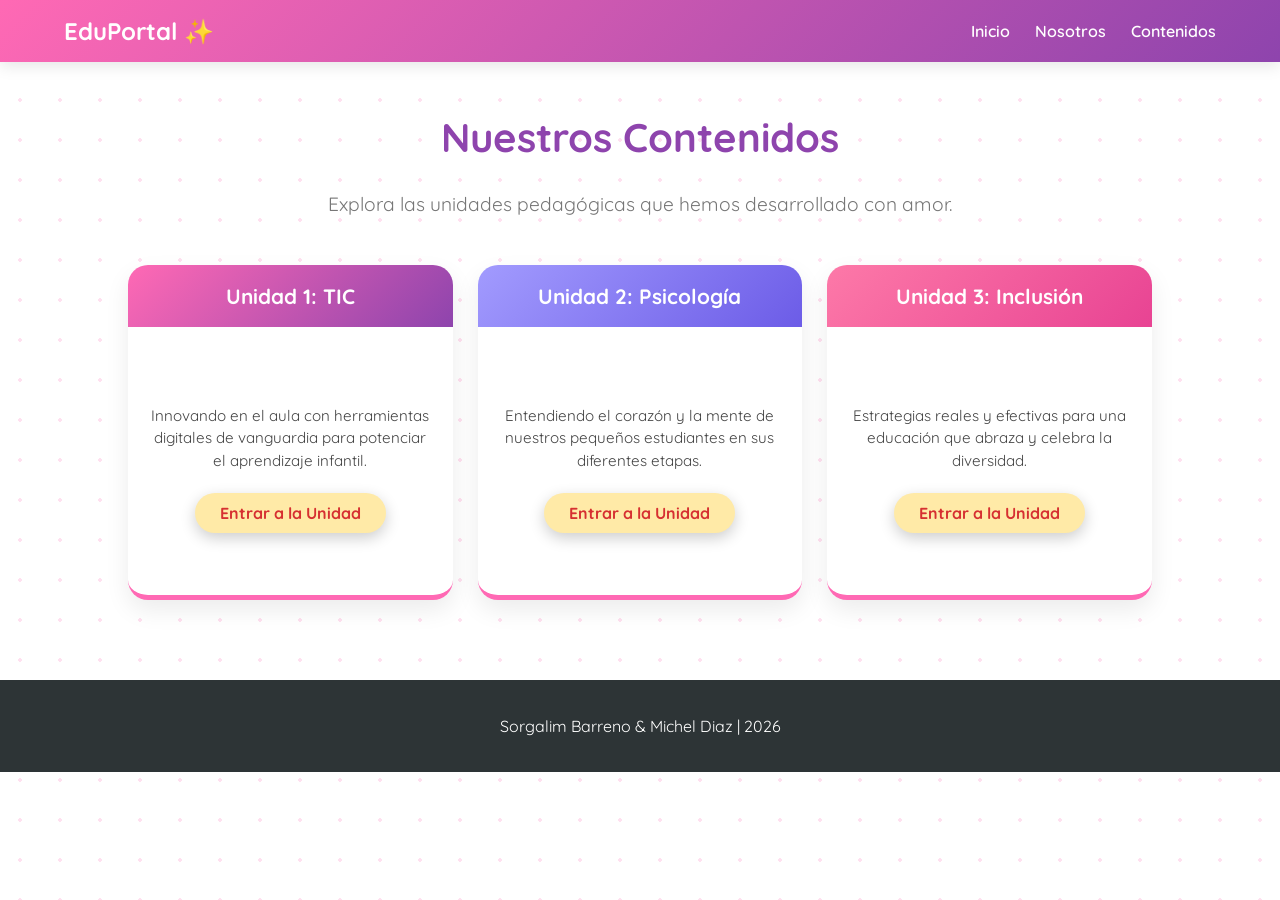
==== contenidos.html @ 18dfd0fa "Add files via upload" ====
<!DOCTYPE html>
<html lang="es">
<head>
    <meta charset="UTF-8">
    <title>Unidades Académicas - EduPortal</title>
    <link rel="stylesheet" href="css/styles.css">
    <link href="https://fonts.googleapis.com/css2?family=Quicksand:wght@400;700&display=swap" rel="stylesheet">
</head>
<body>
    <nav>
        <div class="logo">EduPortal ✨</div>
        <ul>
            <li><a href="index.html">Inicio</a></li>
            <li><a href="nosotros.html">Nosotros</a></li>
            <li><a href="contenidos.html">Contenidos</a></li>
        </ul>
    </nav>

    <section style="text-align:center; padding: 50px 20px 0;">
        <h2 class="section-title" style="margin-top:0;">Nuestros Contenidos</h2>
        <p style="font-size:1.2rem; color:#777;">Explora las unidades pedagógicas que hemos desarrollado con amor.</p>
    </section>

    <main class="grid-container">
        <!-- Unidad 1 -->
        <div class="card">
            <div class="card-header"><h3>Unidad 1: TIC</h3></div>
            <div class="card-body">
                <p>Innovando en el aula con herramientas digitales de vanguardia para potenciar el aprendizaje infantil.</p>
                <a href="unidades/unidad1.html" class="btn-main" style="padding:10px 25px; font-size:1rem;">Entrar a la Unidad</a>
            </div>
        </div>

        <!-- Unidad 2 -->
        <div class="card">
            <div class="card-header" style="background: linear-gradient(135deg, #a29bfe, #6c5ce7);">
                <h3>Unidad 2: Psicología</h3>
            </div>
            <div class="card-body">
                <p>Entendiendo el corazón y la mente de nuestros pequeños estudiantes en sus diferentes etapas.</p>
                <a href="unidades/unidad2.html" class="btn-main" style="padding:10px 25px; font-size:1rem;">Entrar a la Unidad</a>
            </div>
        </div>

        <!-- Unidad 3 -->
        <div class="card">
            <div class="card-header" style="background: linear-gradient(135deg, #fd79a8, #e84393);">
                <h3>Unidad 3: Inclusión</h3>
            </div>
            <div class="card-body">
                <p>Estrategias reales y efectivas para una educación que abraza y celebra la diversidad.</p>
                <a href="unidades/unidad3.html" class="btn-main" style="padding:10px 25px; font-size:1rem;">Entrar a la Unidad</a>
            </div>
        </div>
    </main>

    <footer>
        <p>Sorgalim Barreno & Michel Diaz | 2026</p>
    </footer>
</body>
</html>
---- css/styles.css ----
:root {
    --primary-pink: #ff69b4;
    --deep-purple: #8e44ad;
    --light-purple: #a29bfe;
    --gradient: linear-gradient(135deg, #ff69b4 0%, #8e44ad 100%);
    --bg-color: #fcf0f7;
    --white: #ffffff;
}

body {
    font-family: 'Quicksand', 'Poppins', sans-serif;
    margin: 0;
    /* Cambiamos a un fondo con un toque más rosado/lavanda pastel para que se note el cambio */
    background: linear-gradient(135deg, #fdf2f8 0%, #f3e8ff 100%); 
    /* Patrón de puntos un poco más oscuros para que sean visibles */
    background-image: radial-gradient(#ff69b433 2px, transparent 2px);
    background-size: 40px 40px;
    color: #444;
    min-height: 100vh;
}

/* Navbar con degradado */
nav {
    background: var(--gradient);
    padding: 1rem 5%;
    display: flex;
    justify-content: space-between;
    align-items: center;
    box-shadow: 0 4px 15px rgba(0,0,0,0.1);
}

.logo { color: white; font-size: 1.5rem; font-weight: bold; }

nav ul { display: flex; list-style: none; margin: 0; }
nav ul li { margin-left: 25px; }
nav ul li a { 
    color: white; 
    text-decoration: none; 
    font-weight: 600;
    transition: 0.3s;
}

nav ul li a:hover { color: #ffeaa7; }

/* Hero Section (Index) */
.hero {
    height: 80vh;
    display: flex;
    flex-direction: column;
    justify-content: center;
    align-items: center;
    text-align: center;
    background: url('https://www.transparenttextures.com/patterns/cubes.png'), var(--gradient);
    color: white;
    padding: 0 20px;
}

.hero h1 { font-size: 3.5rem; margin-bottom: 1rem; text-shadow: 2px 2px 4px rgba(0,0,0,0.2); }
.hero p { font-size: 1.2rem; max-width: 600px; margin-bottom: 2rem; }

/* Botón llamativo */
.btn-main {
    background: #ffeaa7;
    color: #d63031;
    padding: 15px 40px;
    border-radius: 50px;
    text-decoration: none;
    font-weight: bold;
    font-size: 1.2rem;
    box-shadow: 0 5px 15px rgba(0,0,0,0.2);
    transition: transform 0.3s;
}

.btn-main:hover { transform: scale(1.1); background: white; }

/* Grid de Unidades en contenidos.html */
.grid-container {
    padding: 30px 10%; /* Aumentamos el margen lateral para que las cartas sean menos anchas */
    display: grid;
    grid-template-columns: repeat(auto-fit, minmax(260px, 1fr)); /* Bajamos el min-width de 300 a 260 */
    gap: 25px;
}


.card {
    background: white;
    border-radius: 20px;
    overflow: hidden;
    box-shadow: 0 10px 25px rgba(0,0,0,0.08);
    border-bottom: 5px solid var(--primary-pink);
    transition: 0.3s;
    display: flex;
    flex-direction: column;
    /* Reducimos de 380px a 330px (aprox 10-12% menos) */
    min-height: 330px; 
}


.card:hover { transform: translateY(-10px); }

.card-header { 
    background: var(--gradient); 
    color: white; 
    padding: 18px; /* Antes 25px */
    text-align: center; 
}

.card-body { 
    padding: 20px; /* Antes 30px */
    text-align: center;
    flex-grow: 1; 
    display: flex;
    flex-direction: column;
    justify-content: center; 
    align-items: center;     
}

.card-body p {
    margin-bottom: 20px;
    font-size: 0.95rem; /* Texto un poco más pequeño para que quepa bien */
    line-height: 1.5;
}

/* Footer multicolor */
footer {
    background: #2d3436;
    color: white;
    text-align: center;
    padding: 20px;
    margin-top: 50px;
}

.section-title {
    text-align: center;
    color: var(--deep-purple);
    font-size: 2.5rem;
    margin-top: 0; /* Quitamos margen para que no se despegue del borde */
    margin-bottom: 30px;
    text-shadow: 1px 1px 0px white; /* Relieve para que se lea mejor sobre el celeste */
}

.perfiles-flex {
    display: flex;
    flex-direction: column;
    gap: 40px;
    margin-top: 30px;
    padding: 0 5%;
}

.profile-card {
    background-color: white; /* Las dejamos blancas para que resalten sobre el celeste */
    border-radius: 30px;
    display: flex;
    align-items: center;
    padding: 30px;
    box-shadow: 0 10px 25px rgba(0,0,0,0.05);
    border: 2px solid #b3e5fc; /* Un borde azul muy finito para combinar */
    margin-bottom: 30px;
}

.profile-img {
    flex: 0 0 200px;
    height: 200px;
    border-radius: 50%;
    overflow: hidden;
    /* Borde blanco grueso para que resalte sobre el celeste */
    border: 6px solid white; 
    box-shadow: 0 5px 15px rgba(0,0,0,0.1);
    margin-right: 30px;
}

.profile-img img {
    width: 100%;
    height: 100%;
    object-fit: cover;
}

.profile-info h3 {
    margin: 0;
    color: var(--deep-purple);
    font-size: 1.8rem;
}

.tagline {
    color: var(--primary-pink);
    font-weight: bold;
    margin-bottom: 15px;
    display: block;
}

.bio-text {
    line-height: 1.6;
    color: #666;
    font-size: 1.05rem;
}

.card-header h3 {
    margin: 0;
    font-size: 1.3rem; /* Texto un poco más pequeño */
}

.container {
    max-width: 800px;
    margin: 40px auto;
    padding: 40px;
    /* Cambiamos el fondo de este bloque a celeste claro pastel */
    background-color: #e1f5fe; 
    border-radius: 20px;
    box-shadow: 0 10px 30px rgba(0,0,0,0.05);
    border: 3px solid var(--deep-purple); 
}

.container p {
    font-weight: 600; /* Texto en negrita para mejor lectura */
    color: #2d3436;   /* Un gris casi negro para máximo contraste */
    line-height: 1.8;
}

.flex-center {
    display: flex;
    justify-content: center;
    align-items: center;
    min-height: 70vh;
}

.nav-buttons {
    display: flex;
    justify-content: space-between; /* Uno a la izquierda y otro a la derecha */
    align-items: center;
    margin-top: 40px;
    padding-top: 20px;
    border-top: 1px solid #eee;
}

/* --- Estilo para el botón de "Anterior" --- */
.btn-prev {
    background: #dfe6e9;
    color: #2d3436;
    padding: 10px 20px;
    border-radius: 50px;
    text-decoration: none;
    font-weight: bold;
    font-size: 0.9rem;
    transition: 0.3s;
}

.btn-prev:hover {
    background: #b2bec3;
    transform: translateX(-5px); /* Pequeño efecto hacia la izquierda */
}

/* Clase específica para botones con fondo morado */
.btn-purple {
    background: var(--deep-purple) !important;
    color: white !important; /* Texto blanco forzado */
    padding: 10px 25px;
    border-radius: 50px;
    text-decoration: none;
    font-weight: bold;
    display: inline-block;
    transition: 0.3s;
    box-shadow: 0 4px 15px rgba(142, 68, 173, 0.3);
}

.btn-purple:hover {
    transform: scale(1.05);
    background: #7d3c98 !important;
}

/* Estilo para que toda la barra de la lección sea cliqueable */
.card ul li {
    margin: 12px 0;
    padding: 0; /* Quitamos el padding de aquí */
    background: #f3f0ff; 
    border-radius: 12px;
    transition: 0.3s ease;
    overflow: hidden; /* Importante para que el enlace respete los bordes redondeados */
}

.card ul li a {
    display: block; /* Esto hace que el enlace ocupe TODO el ancho y alto */
    padding: 18px 25px; /* El padding ahora está dentro del enlace */
    text-decoration: none;
    color: #444;
    font-weight: bold;
    width: 100%;
    box-sizing: border-box;
}

.card ul li:hover {
    transform: translateX(8px); /* Efecto visual de desplazamiento */
    background: #e9e3ff;
    box-shadow: 0 4px 12px rgba(0,0,0,0.05);
}

.profile-card:hover {
    transform: translateY(-5px);
    box-shadow: 0 20px 40px rgba(0,0,0,0.12);
}

/* Ajuste opcional: Si quieres que el texto dentro sea aún más legible con el azul */
.profile-info h3 {
    margin: 0;
    color: var(--deep-purple);
    font-size: 2rem;
    text-shadow: 1px 1px 0px white; /* Un pequeño relieve blanco */
}

/* Responsivo para celulares */
@media (max-width: 768px) {
    .profile-card {
        flex-direction: column;
        text-align: center;
    }
    .profile-img {
        margin-right: 0;
        margin-bottom: 20px;
    }
    .hero h1 { font-size: 2.5rem; }
}
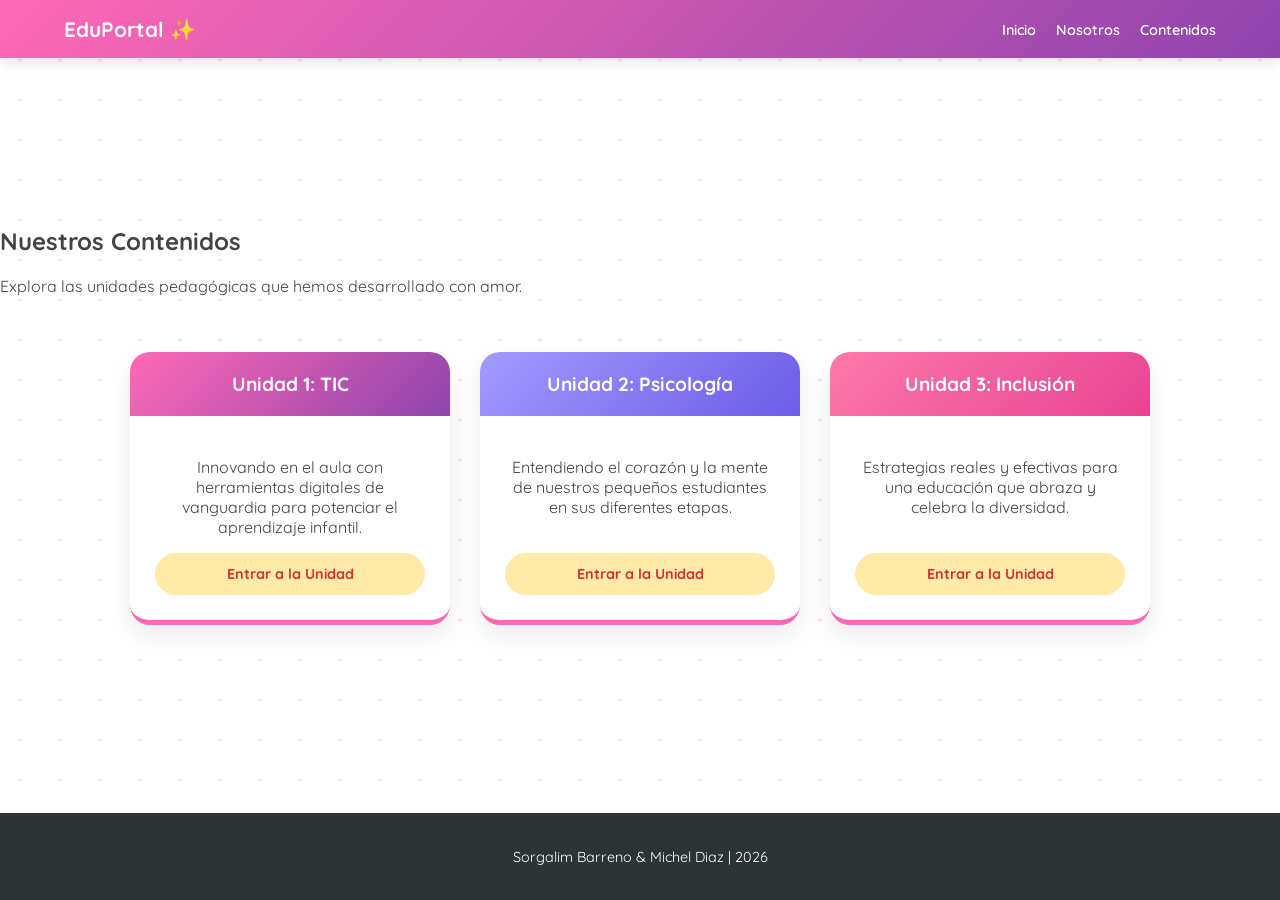
==== commit de62f516: "Add files via upload" ====
--- a/contenidos.html
+++ b/contenidos.html
@@ -2,6 +2,7 @@
 <html lang="es">
 <head>
     <meta charset="UTF-8">
+    <meta name="viewport" content="width=device-width, initial-scale=1.0">
     <title>Unidades Académicas - EduPortal</title>
     <link rel="stylesheet" href="css/styles.css">
     <link href="https://fonts.googleapis.com/css2?family=Quicksand:wght@400;700&display=swap" rel="stylesheet">
@@ -16,40 +17,43 @@
         </ul>
     </nav>
 
-    <section style="text-align:center; padding: 50px 20px 0;">
-        <h2 class="section-title" style="margin-top:0;">Nuestros Contenidos</h2>
-        <p style="font-size:1.2rem; color:#777;">Explora las unidades pedagógicas que hemos desarrollado con amor.</p>
-    </section>
-
-    <main class="grid-container">
-        <!-- Unidad 1 -->
-        <div class="card">
-            <div class="card-header"><h3>Unidad 1: TIC</h3></div>
-            <div class="card-body">
-                <p>Innovando en el aula con herramientas digitales de vanguardia para potenciar el aprendizaje infantil.</p>
-                <a href="unidades/unidad1.html" class="btn-main" style="padding:10px 25px; font-size:1rem;">Entrar a la Unidad</a>
-            </div>
+    <main>
+        <!-- Título y descripción dentro del main para empujar el footer -->
+        <div class="page-header">
+            <h2 class="section-title">Nuestros Contenidos</h2>
+            <p class="subtitle">Explora las unidades pedagógicas que hemos desarrollado con amor.</p>
         </div>
 
-        <!-- Unidad 2 -->
-        <div class="card">
-            <div class="card-header" style="background: linear-gradient(135deg, #a29bfe, #6c5ce7);">
-                <h3>Unidad 2: Psicología</h3>
+        <div class="grid-container">
+            <!-- Unidad 1 -->
+            <div class="card">
+                <div class="card-header"><h3>Unidad 1: TIC</h3></div>
+                <div class="card-body">
+                    <p>Innovando en el aula con herramientas digitales de vanguardia para potenciar el aprendizaje infantil.</p>
+                    <a href="unidades/unidad1.html" class="btn-main">Entrar a la Unidad</a>
+                </div>
             </div>
-            <div class="card-body">
-                <p>Entendiendo el corazón y la mente de nuestros pequeños estudiantes en sus diferentes etapas.</p>
-                <a href="unidades/unidad2.html" class="btn-main" style="padding:10px 25px; font-size:1rem;">Entrar a la Unidad</a>
+
+            <!-- Unidad 2 -->
+            <div class="card">
+                <div class="card-header" style="background: linear-gradient(135deg, #a29bfe, #6c5ce7);">
+                    <h3>Unidad 2: Psicología</h3>
+                </div>
+                <div class="card-body">
+                    <p>Entendiendo el corazón y la mente de nuestros pequeños estudiantes en sus diferentes etapas.</p>
+                    <a href="unidades/unidad2.html" class="btn-main">Entrar a la Unidad</a>
+                </div>
             </div>
-        </div>
 
-        <!-- Unidad 3 -->
-        <div class="card">
-            <div class="card-header" style="background: linear-gradient(135deg, #fd79a8, #e84393);">
-                <h3>Unidad 3: Inclusión</h3>
-            </div>
-            <div class="card-body">
-                <p>Estrategias reales y efectivas para una educación que abraza y celebra la diversidad.</p>
-                <a href="unidades/unidad3.html" class="btn-main" style="padding:10px 25px; font-size:1rem;">Entrar a la Unidad</a>
+            <!-- Unidad 3 -->
+            <div class="card">
+                <div class="card-header" style="background: linear-gradient(135deg, #fd79a8, #e84393);">
+                    <h3>Unidad 3: Inclusión</h3>
+                </div>
+                <div class="card-body">
+                    <p>Estrategias reales y efectivas para una educación que abraza y celebra la diversidad.</p>
+                    <a href="unidades/unidad3.html" class="btn-main">Entrar a la Unidad</a>
+                </div>
             </div>
         </div>
     </main>
--- a/css/styles.css
+++ b/css/styles.css
@@ -4,22 +4,35 @@
     --light-purple: #a29bfe;
     --gradient: linear-gradient(135deg, #ff69b4 0%, #8e44ad 100%);
     --bg-color: #fcf0f7;
-    --white: #ffffff;
+}
+
+/* --- ESTRUCTURA BASE (FOOTER SIEMPRE ABAJO) --- */
+* { box-sizing: border-box; }
+
+html, body {
+    height: 100%;
+    margin: 0;
 }
 
 body {
     font-family: 'Quicksand', 'Poppins', sans-serif;
-    margin: 0;
-    /* Cambiamos a un fondo con un toque más rosado/lavanda pastel para que se note el cambio */
     background: linear-gradient(135deg, #fdf2f8 0%, #f3e8ff 100%); 
-    /* Patrón de puntos un poco más oscuros para que sean visibles */
     background-image: radial-gradient(#ff69b433 2px, transparent 2px);
     background-size: 40px 40px;
     color: #444;
-    min-height: 100vh;
+    display: flex;
+    flex-direction: column; /* Organiza Nav, Contenido y Footer en columna */
 }
 
-/* Navbar con degradado */
+/* El contenido principal ocupa todo el espacio sobrante */
+main, .flex-content {
+    flex: 1 0 auto; 
+    display: flex;
+    flex-direction: column;
+    justify-content: center;
+}
+
+/* --- NAVEGACIÓN --- */
 nav {
     background: var(--gradient);
     padding: 1rem 5%;
@@ -27,24 +40,17 @@
     justify-content: space-between;
     align-items: center;
     box-shadow: 0 4px 15px rgba(0,0,0,0.1);
+    flex-shrink: 0;
 }
 
-.logo { color: white; font-size: 1.5rem; font-weight: bold; }
+.logo { color: white; font-size: 1.3rem; font-weight: bold; }
+nav ul { display: flex; list-style: none; margin: 0; padding: 0; }
+nav ul li { margin-left: 20px; }
+nav ul li a { color: white; text-decoration: none; font-weight: 600; font-size: 0.9rem; }
 
-nav ul { display: flex; list-style: none; margin: 0; }
-nav ul li { margin-left: 25px; }
-nav ul li a { 
-    color: white; 
-    text-decoration: none; 
-    font-weight: 600;
-    transition: 0.3s;
-}
-
-nav ul li a:hover { color: #ffeaa7; }
-
-/* Hero Section (Index) */
+/* --- HERO / LANDING --- */
 .hero {
-    height: 80vh;
+    min-height: 70vh;
     display: flex;
     flex-direction: column;
     justify-content: center;
@@ -52,35 +58,20 @@
     text-align: center;
     background: url('https://www.transparenttextures.com/patterns/cubes.png'), var(--gradient);
     color: white;
-    padding: 0 20px;
+    padding: 40px 20px;
 }
 
-.hero h1 { font-size: 3.5rem; margin-bottom: 1rem; text-shadow: 2px 2px 4px rgba(0,0,0,0.2); }
-.hero p { font-size: 1.2rem; max-width: 600px; margin-bottom: 2rem; }
+.hero h1 { font-size: 3rem; margin-bottom: 1rem; text-shadow: 2px 2px 4px rgba(0,0,0,0.2); }
+.hero p { font-size: 1.1rem; max-width: 700px; margin-bottom: 2rem; line-height: 1.6; }
 
-/* Botón llamativo */
-.btn-main {
-    background: #ffeaa7;
-    color: #d63031;
-    padding: 15px 40px;
-    border-radius: 50px;
-    text-decoration: none;
-    font-weight: bold;
-    font-size: 1.2rem;
-    box-shadow: 0 5px 15px rgba(0,0,0,0.2);
-    transition: transform 0.3s;
+/* --- CONTENEDORES Y CARTAS --- */
+.grid-container {
+    padding: 40px 5%;
+    display: grid;
+    grid-template-columns: repeat(auto-fit, minmax(280px, 320px)); 
+    justify-content: center; 
+    gap: 30px;
 }
-
-.btn-main:hover { transform: scale(1.1); background: white; }
-
-/* Grid de Unidades en contenidos.html */
-.grid-container {
-    padding: 30px 10%; /* Aumentamos el margen lateral para que las cartas sean menos anchas */
-    display: grid;
-    grid-template-columns: repeat(auto-fit, minmax(260px, 1fr)); /* Bajamos el min-width de 300 a 260 */
-    gap: 25px;
-}
-
 
 .card {
     background: white;
@@ -88,233 +79,111 @@
     overflow: hidden;
     box-shadow: 0 10px 25px rgba(0,0,0,0.08);
     border-bottom: 5px solid var(--primary-pink);
-    transition: 0.3s;
     display: flex;
     flex-direction: column;
-    /* Reducimos de 380px a 330px (aprox 10-12% menos) */
-    min-height: 330px; 
+    height: auto; /* Quitamos el min-height fijo que las estiraba */
+    transition: 0.3s;
 }
 
+.card:hover { transform: translateY(-10px); }
+.card-header { background: var(--gradient); color: white; padding: 20px; text-align: center; }
+.card-header h3 { margin: 0; font-size: 1.2rem; }
 
-.card:hover { transform: translateY(-10px); }
-
-.card-header { 
-    background: var(--gradient); 
-    color: white; 
-    padding: 18px; /* Antes 25px */
-    text-align: center; 
+.card-body { 
+    padding: 25px; 
+    text-align: center;
+    flex-grow: 1;
+    display: flex;
+    flex-direction: column;
+    justify-content: space-between;
 }
 
-.card-body { 
-    padding: 20px; /* Antes 30px */
-    text-align: center;
-    flex-grow: 1; 
-    display: flex;
-    flex-direction: column;
-    justify-content: center; 
-    align-items: center;     
-}
-
-.card-body p {
-    margin-bottom: 20px;
-    font-size: 0.95rem; /* Texto un poco más pequeño para que quepa bien */
-    line-height: 1.5;
-}
-
-/* Footer multicolor */
-footer {
-    background: #2d3436;
-    color: white;
-    text-align: center;
-    padding: 20px;
-    margin-top: 50px;
-}
-
-.section-title {
-    text-align: center;
-    color: var(--deep-purple);
-    font-size: 2.5rem;
-    margin-top: 0; /* Quitamos margen para que no se despegue del borde */
-    margin-bottom: 30px;
-    text-shadow: 1px 1px 0px white; /* Relieve para que se lea mejor sobre el celeste */
-}
-
-.perfiles-flex {
-    display: flex;
-    flex-direction: column;
-    gap: 40px;
-    margin-top: 30px;
-    padding: 0 5%;
-}
-
-.profile-card {
-    background-color: white; /* Las dejamos blancas para que resalten sobre el celeste */
-    border-radius: 30px;
-    display: flex;
-    align-items: center;
-    padding: 30px;
-    box-shadow: 0 10px 25px rgba(0,0,0,0.05);
-    border: 2px solid #b3e5fc; /* Un borde azul muy finito para combinar */
-    margin-bottom: 30px;
-}
-
-.profile-img {
-    flex: 0 0 200px;
-    height: 200px;
-    border-radius: 50%;
-    overflow: hidden;
-    /* Borde blanco grueso para que resalte sobre el celeste */
-    border: 6px solid white; 
-    box-shadow: 0 5px 15px rgba(0,0,0,0.1);
-    margin-right: 30px;
-}
-
-.profile-img img {
-    width: 100%;
-    height: 100%;
-    object-fit: cover;
-}
-
-.profile-info h3 {
-    margin: 0;
-    color: var(--deep-purple);
-    font-size: 1.8rem;
-}
-
-.tagline {
-    color: var(--primary-pink);
-    font-weight: bold;
-    margin-bottom: 15px;
-    display: block;
-}
-
-.bio-text {
-    line-height: 1.6;
-    color: #666;
-    font-size: 1.05rem;
-}
-
-.card-header h3 {
-    margin: 0;
-    font-size: 1.3rem; /* Texto un poco más pequeño */
-}
-
+/* --- LECCIONES / BIOGRAFÍAS (CONTAINER) --- */
 .container {
     max-width: 800px;
+    width: 90%; /* Se adapta a pantallas pequeñas */
     margin: 40px auto;
-    padding: 40px;
-    /* Cambiamos el fondo de este bloque a celeste claro pastel */
+    padding: 30px;
     background-color: #e1f5fe; 
     border-radius: 20px;
     box-shadow: 0 10px 30px rgba(0,0,0,0.05);
     border: 3px solid var(--deep-purple); 
 }
 
-.container p {
-    font-weight: 600; /* Texto en negrita para mejor lectura */
-    color: #2d3436;   /* Un gris casi negro para máximo contraste */
-    line-height: 1.8;
-}
+.container p { font-weight: 600; color: #2d3436; line-height: 1.7; }
 
-.flex-center {
-    display: flex;
-    justify-content: center;
-    align-items: center;
-    min-height: 70vh;
-}
-
-.nav-buttons {
-    display: flex;
-    justify-content: space-between; /* Uno a la izquierda y otro a la derecha */
-    align-items: center;
-    margin-top: 40px;
-    padding-top: 20px;
-    border-top: 1px solid #eee;
-}
-
-/* --- Estilo para el botón de "Anterior" --- */
-.btn-prev {
-    background: #dfe6e9;
-    color: #2d3436;
-    padding: 10px 20px;
+/* --- BOTONES --- */
+.btn-main, .btn-purple, .btn-prev {
+    padding: 12px 25px;
     border-radius: 50px;
     text-decoration: none;
     font-weight: bold;
     font-size: 0.9rem;
+    display: inline-block;
     transition: 0.3s;
+    text-align: center;
 }
 
-.btn-prev:hover {
-    background: #b2bec3;
-    transform: translateX(-5px); /* Pequeño efecto hacia la izquierda */
+.btn-main { background: #ffeaa7; color: #d63031; }
+.btn-purple { background: var(--deep-purple); color: white; }
+.btn-prev { background: #dfe6e9; color: #444; margin-bottom: 10px; }
+
+.nav-buttons {
+    display: flex;
+    justify-content: space-between;
+    align-items: center;
+    flex-wrap: wrap; /* Para que en móvil se pongan uno sobre otro si no caben */
+    gap: 15px;
+    margin-top: 30px;
 }
 
-/* Clase específica para botones con fondo morado */
-.btn-purple {
-    background: var(--deep-purple) !important;
-    color: white !important; /* Texto blanco forzado */
-    padding: 10px 25px;
-    border-radius: 50px;
-    text-decoration: none;
-    font-weight: bold;
-    display: inline-block;
-    transition: 0.3s;
-    box-shadow: 0 4px 15px rgba(142, 68, 173, 0.3);
+/* --- FOOTER --- */
+footer {
+    background: #2d3436;
+    color: white;
+    text-align: center;
+    padding: 20px;
+    font-size: 0.9rem;
+    flex-shrink: 0; /* No permite que el footer se achique */
 }
 
-.btn-purple:hover {
-    transform: scale(1.05);
-    background: #7d3c98 !important;
+/* --- PERFILES --- */
+.profile-card {
+    background-color: white;
+    border-radius: 20px;
+    display: flex;
+    align-items: center;
+    padding: 25px;
+    margin-bottom: 25px;
+    border: 2px solid #b3e5fc;
 }
 
-/* Estilo para que toda la barra de la lección sea cliqueable */
-.card ul li {
-    margin: 12px 0;
-    padding: 0; /* Quitamos el padding de aquí */
-    background: #f3f0ff; 
-    border-radius: 12px;
-    transition: 0.3s ease;
-    overflow: hidden; /* Importante para que el enlace respete los bordes redondeados */
+.profile-img {
+    flex: 0 0 120px;
+    height: 120px;
+    border-radius: 50%;
+    overflow: hidden;
+    border: 4px solid var(--primary-pink);
+    margin-right: 20px;
 }
 
-.card ul li a {
-    display: block; /* Esto hace que el enlace ocupe TODO el ancho y alto */
-    padding: 18px 25px; /* El padding ahora está dentro del enlace */
-    text-decoration: none;
-    color: #444;
-    font-weight: bold;
-    width: 100%;
-    box-sizing: border-box;
-}
+.profile-img img { width: 100%; height: 100%; object-fit: cover; }
 
-.card ul li:hover {
-    transform: translateX(8px); /* Efecto visual de desplazamiento */
-    background: #e9e3ff;
-    box-shadow: 0 4px 12px rgba(0,0,0,0.05);
-}
+/* --- LISTAS DE LECCIONES --- */
+.card ul { list-style: none; padding: 0; margin: 0; }
+.card ul li { margin: 10px 0; background: #f3f0ff; border-radius: 10px; overflow: hidden; }
+.card ul li a { display: block; padding: 15px; text-decoration: none; color: #444; font-weight: bold; }
 
-.profile-card:hover {
-    transform: translateY(-5px);
-    box-shadow: 0 20px 40px rgba(0,0,0,0.12);
-}
+/* --- VISTA MÓVIL (QUERIES) --- */
+@media (max-width: 768px) {
+    .hero h1 { font-size: 2rem; }
+    .hero p { font-size: 0.95rem; }
+    
+    .container { padding: 20px; margin: 20px auto; }
+    
+    .profile-card { flex-direction: column; text-align: center; }
+    .profile-img { margin-right: 0; margin-bottom: 15px; }
 
-/* Ajuste opcional: Si quieres que el texto dentro sea aún más legible con el azul */
-.profile-info h3 {
-    margin: 0;
-    color: var(--deep-purple);
-    font-size: 2rem;
-    text-shadow: 1px 1px 0px white; /* Un pequeño relieve blanco */
-}
-
-/* Responsivo para celulares */
-@media (max-width: 768px) {
-    .profile-card {
-        flex-direction: column;
-        text-align: center;
-    }
-    .profile-img {
-        margin-right: 0;
-        margin-bottom: 20px;
-    }
-    .hero h1 { font-size: 2.5rem; }
+    nav { flex-direction: column; gap: 10px; text-align: center; }
+    nav ul li { margin: 0 10px; }
 }
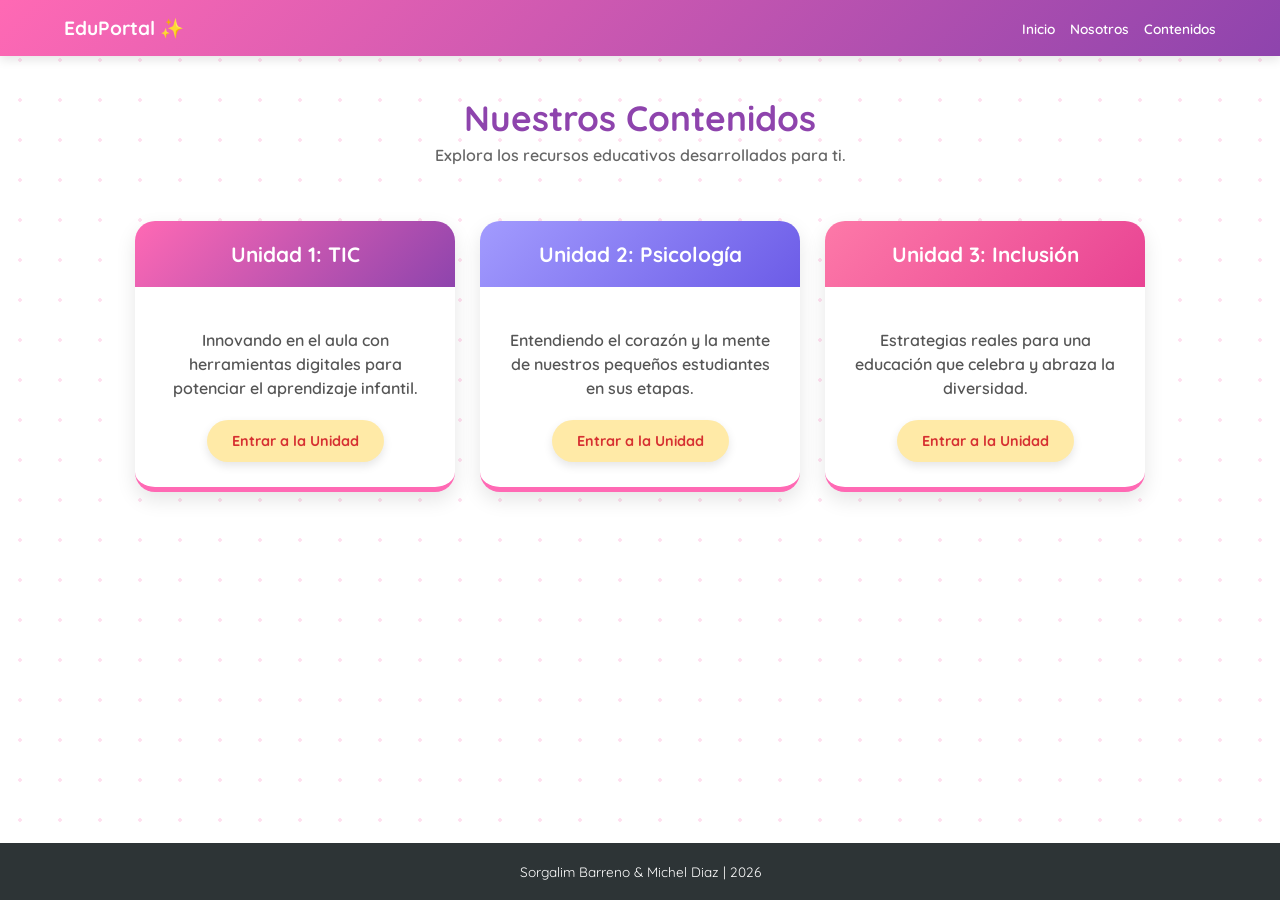
==== commit 14794725: "Add files via upload" ====
--- a/contenidos.html
+++ b/contenidos.html
@@ -3,9 +3,132 @@
 <head>
     <meta charset="UTF-8">
     <meta name="viewport" content="width=device-width, initial-scale=1.0">
-    <title>Unidades Académicas - EduPortal</title>
-    <link rel="stylesheet" href="css/styles.css">
+    <title>Contenidos - EduPortal</title>
     <link href="https://fonts.googleapis.com/css2?family=Quicksand:wght@400;700&display=swap" rel="stylesheet">
+    <style>
+        :root {
+            --primary-pink: #ff69b4;
+            --deep-purple: #8e44ad;
+            --light-purple: #a29bfe;
+            --gradient: linear-gradient(135deg, #ff69b4 0%, #8e44ad 100%);
+            --white: #ffffff;
+        }
+
+        /* --- ESTRUCTURA BASE --- */
+        * { box-sizing: border-box; }
+        html, body { height: 100%; margin: 0; }
+
+        body {
+            font-family: 'Quicksand', sans-serif;
+            display: flex;
+            flex-direction: column;
+            background: linear-gradient(135deg, #fdf2f8 0%, #f3e8ff 100%); 
+            background-image: radial-gradient(#ff69b433 2px, transparent 2px);
+            background-size: 40px 40px;
+            color: #444;
+        }
+
+        /* --- NAVEGACIÓN --- */
+        nav { 
+            background: var(--gradient); 
+            padding: 1rem 5%; 
+            display: flex; 
+            justify-content: space-between; 
+            align-items: center; 
+            flex-shrink: 0; 
+            box-shadow: 0 4px 10px rgba(0,0,0,0.1); 
+        }
+        .logo { color: white; font-size: 1.2rem; font-weight: bold; }
+        nav ul { display: flex; list-style: none; margin: 0; padding: 0; }
+        nav ul li { margin-left: 15px; }
+        nav ul li a { color: white; text-decoration: none; font-weight: 600; font-size: 0.85rem; }
+
+        /* --- CUERPO PRINCIPAL --- */
+        main { 
+            flex: 1 0 auto; 
+            display: flex; 
+            flex-direction: column; 
+            align-items: center; 
+            padding: 40px 20px; 
+            width: 100%; 
+        }
+
+        .page-header { text-align: center; margin-bottom: 40px; }
+        .page-header h1 { color: var(--deep-purple); margin: 0; font-size: 2.2rem; }
+        .page-header p { color: #666; font-weight: 600; margin-top: 5px; }
+
+        /* --- GRID DE TARJETAS (SIMETRÍA) --- */
+        .grid-container { 
+            display: grid; 
+            grid-template-columns: repeat(auto-fit, minmax(280px, 320px)); 
+            gap: 25px; 
+            width: 100%; 
+            max-width: 1100px; 
+            justify-content: center; 
+        }
+
+        .card { 
+            background: white; 
+            border-radius: 20px; 
+            box-shadow: 0 8px 20px rgba(0,0,0,0.1); 
+            overflow: hidden; 
+            display: flex; 
+            flex-direction: column; 
+            border-bottom: 5px solid var(--primary-pink); 
+            transition: 0.3s ease;
+        }
+
+        .card:hover { transform: translateY(-8px); }
+
+        .card-header { background: var(--gradient); color: white; padding: 20px; text-align: center; }
+        .card-header h3 { margin: 0; font-size: 1.3rem; }
+
+        .card-body { 
+            padding: 25px; 
+            text-align: center; 
+            flex-grow: 1; 
+            display: flex; 
+            flex-direction: column; 
+            justify-content: space-between; 
+            align-items: center;
+        }
+
+        .card-body p { font-weight: 600; color: #555; line-height: 1.5; margin-bottom: 20px; }
+
+        /* --- BOTONES --- */
+        .btn-main { 
+            background: #ffeaa7; 
+            color: #d63031; 
+            padding: 12px 25px; 
+            border-radius: 50px; 
+            text-decoration: none; 
+            font-weight: bold; 
+            font-size: 0.9rem; 
+            box-shadow: 0 4px 10px rgba(0,0,0,0.1); 
+            transition: 0.3s; 
+        }
+        .btn-main:hover { transform: scale(1.05); background: white; }
+
+        /* --- FOOTER SIEMPRE ABAJO --- */
+        footer { 
+            background: #2d3436; 
+            color: white; 
+            text-align: center; 
+            padding: 20px; 
+            flex-shrink: 0; 
+            font-size: 0.85rem; 
+            width: 100%;
+        }
+
+        /* --- AJUSTE MÓVIL --- */
+        @media (max-width: 600px) {
+            .page-header h1 { font-size: 1.8rem; }
+            nav { flex-direction: column; padding: 10px; text-align: center; }
+            nav ul { margin-top: 10px; }
+            nav ul li { margin: 0 8px; }
+            .grid-container { grid-template-columns: 1fr; max-width: 320px; }
+        }
+    </style>
 </head>
 <body>
     <nav>
@@ -18,10 +141,9 @@
     </nav>
 
     <main>
-        <!-- Título y descripción dentro del main para empujar el footer -->
         <div class="page-header">
-            <h2 class="section-title">Nuestros Contenidos</h2>
-            <p class="subtitle">Explora las unidades pedagógicas que hemos desarrollado con amor.</p>
+            <h1>Nuestros Contenidos</h1>
+            <p>Explora los recursos educativos desarrollados para ti.</p>
         </div>
 
         <div class="grid-container">
@@ -29,7 +151,7 @@
             <div class="card">
                 <div class="card-header"><h3>Unidad 1: TIC</h3></div>
                 <div class="card-body">
-                    <p>Innovando en el aula con herramientas digitales de vanguardia para potenciar el aprendizaje infantil.</p>
+                    <p>Innovando en el aula con herramientas digitales para potenciar el aprendizaje infantil.</p>
                     <a href="unidades/unidad1.html" class="btn-main">Entrar a la Unidad</a>
                 </div>
             </div>
@@ -40,7 +162,7 @@
                     <h3>Unidad 2: Psicología</h3>
                 </div>
                 <div class="card-body">
-                    <p>Entendiendo el corazón y la mente de nuestros pequeños estudiantes en sus diferentes etapas.</p>
+                    <p>Entendiendo el corazón y la mente de nuestros pequeños estudiantes en sus etapas.</p>
                     <a href="unidades/unidad2.html" class="btn-main">Entrar a la Unidad</a>
                 </div>
             </div>
@@ -51,7 +173,7 @@
                     <h3>Unidad 3: Inclusión</h3>
                 </div>
                 <div class="card-body">
-                    <p>Estrategias reales y efectivas para una educación que abraza y celebra la diversidad.</p>
+                    <p>Estrategias reales para una educación que celebra y abraza la diversidad.</p>
                     <a href="unidades/unidad3.html" class="btn-main">Entrar a la Unidad</a>
                 </div>
             </div>
@@ -59,7 +181,7 @@
     </main>
 
     <footer>
-        <p>Sorgalim Barreno & Michel Diaz | 2026</p>
+        Sorgalim Barreno & Michel Diaz | 2026
     </footer>
 </body>
 </html>
